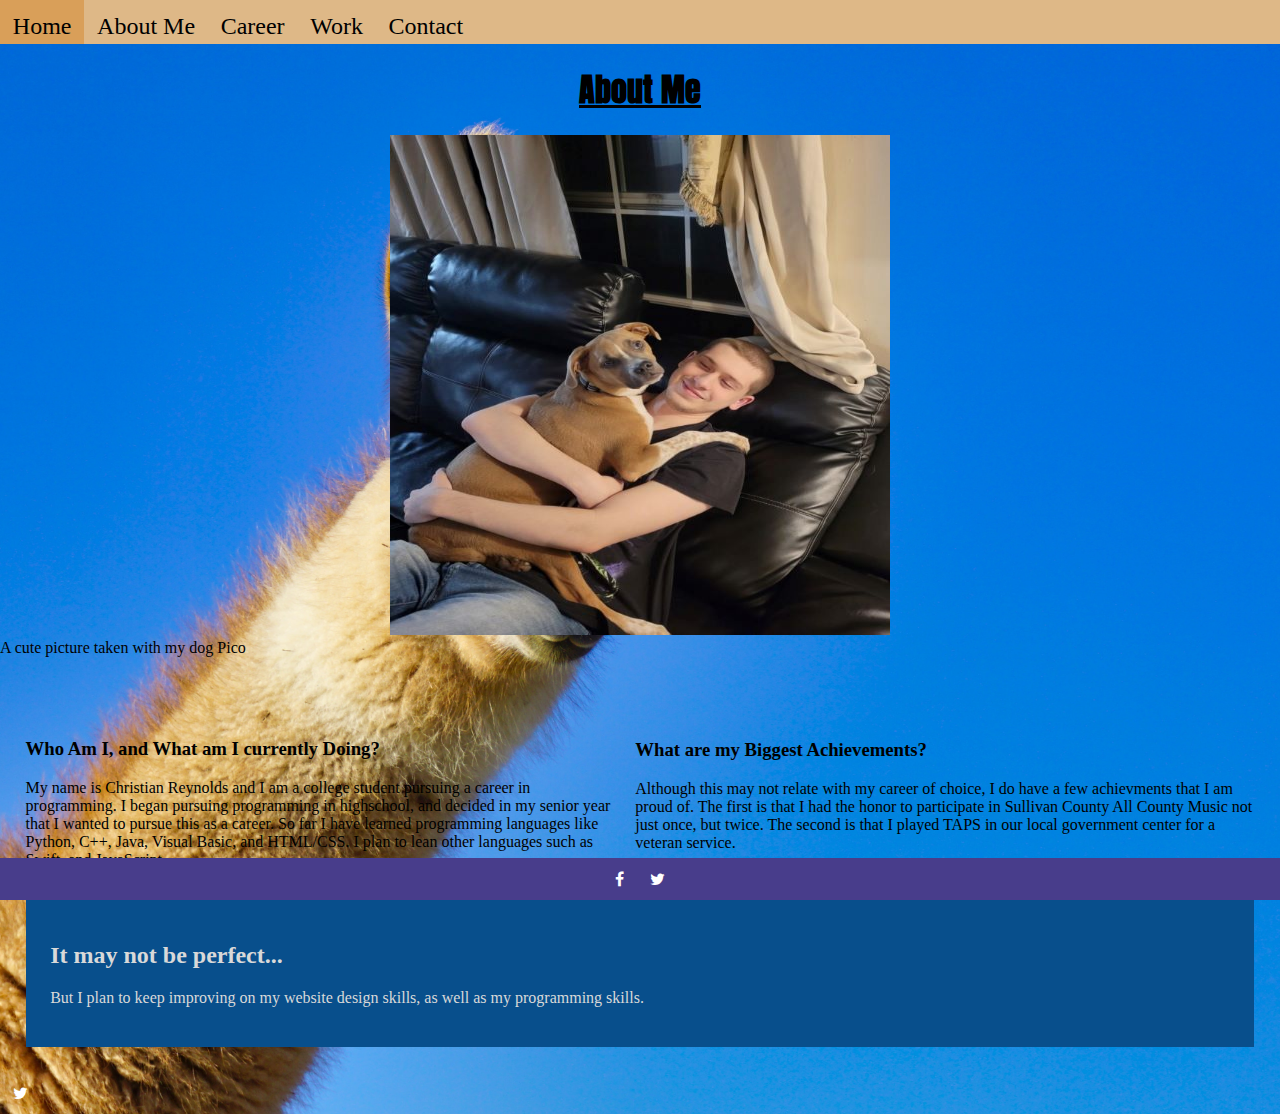
==== about.html @ e8153f03 "fixed project" ====
<!DOCTYPE html>
<html>
<head>
<link rel="stylesheet" href="css/styles.css">
<meta name="viewport" content="width=device-width, initial-scale=1.0">
<!--Icon Library-->
<link rel = "stylesheet" href = "https://cdnjs.cloudflare.come/ajax/libs/font-awesome/4.7.0/css/font-awesome.min.css">
<!-- -->
<link rel="stylesheet" href="https://cdnjs.cloudflare.com/ajax/libs/font-awesome/4.7.0/css/font-awesome.min.css">
<link rel="stylesheet" href="https://fonts.googleapis.com/css?family=Sofia">
<link rel="stylesheet" href="https://fonts.googleapis.com/css?family=Anton">
<link rel="preconnect" href="https://fonts.gstatic.com" crossorigin>
<link href="https://fonts.googleapis.com/css2?family=Anton&family=Bitter&display=swap" rel="stylesheet">
</head>
<body>
<!--Navigation Bar -->
<div class="topnav" id="myTopnav">
  <a href="index.html" class="active">Home</a>
  <a href="about.html">About Me</a>
  <a href="career.html">Career</a>
  <a href="work.html">Work</a>
  <a href="contact.html">Contact</a>
  <a href="javascript:void(0);" class="icon" onclick="myFunction()">
    <i class="fa fa-bars"></i>
  </a>
</div>

<script>
function myFunction() {
  var x = document.getElementById("myTopnav");
  if (x.className === "topnav") {
    x.className += " responsive";
  } else {
    x.className = "topnav";
  }
}
</script>
<!--Navigation Bar End-->

<!--Main Content-->
<main>
  <h1>About Me</h1>
  <div class = "selfie">
    <img src = "images/selfie.jpeg" alt = "Photo of me and my dog" height = "500px" width = "500px">
  </div>
  <figcaption>A cute picture taken with my dog Pico</figcaption>
  <article class = "grid">
          <section>
              <h3>Who Am I, and What am I currently Doing?</h3>
              <p>My name is Christian Reynolds and I am a college student pursuing a career in programming.
              I began pursuing programming in highschool, and decided in my senior year that I wanted to pursue this
              as a career. So far I have learned programming languages like Python, C++, Java, Visual Basic, and HTML/CSS.
              I plan to lean other languages such as Swift, and JavaScript.</p>
          </section>

          <section>
              <h3>What are my Biggest Achievements?</h3>
              <p>Although this may not relate with my career of choice, I do have a few achievments that I am proud of.
              The first is that I had the honor to participate in Sullivan County All County Music not just once, but twice.
              The second is that I played TAPS in our local government center for a veteran service.
          </section>

          <aside>
              <h2>It may not be perfect...</h2>
              <p>But I plan to keep improving on my website design skills, as well as my programming skills.</p>
          </aside>

  </article>
</main>

</body>

<footer>
    <a href = "https://www.facebook.com/christian.reynolds.984/" class = "fa fa-facebook"</a>
    <a href = "https://twitter.com/Chr1stianrr" class = "fa fa-twitter"</a>
</footer>
</html>
---- css/styles.css ----
/*CSS Reset*/
body{
  background-color: #1C8DDB;
   background-image: url('../images/alpaca.jpg');
   min-height:600px;
   background-position: center;
   background-repeat: no-repeat;
   background-size: cover;
   position: relative;
   margin: 0;

  }
/*Images*/
.highschool {
  text-align: center;
}
.selfie {
  text-align: center;
}

.logo{
  font-family: "Anton", sans-serif;
}

.saying {
  font-family: "Sofia", sans-serif;
  font-size: xx-large;
  text-align: center;
  position: absolute;
  top: 47%;
  z-index: -1;
  width: 80%;
  margin-left: 10%;
  color:snow;


}
/*Icons*/


.fa{
  color: white;
  padding: 1%;
  font-size: larger;
  text-decoration: none;



}

/*Navbar*/
.topnav {
  overflow: hidden;
  background-color: burlywood;

}

.topnav a {
  float: left;
  display: block;
  color: black;
  text-align: center;
  padding: 1%;
  text-decoration: none;
  font-size: x-large;
  margin-bottom: -9px;
}

.topnav a:hover {
  background-color: #D99F59;
  color: black;
}

.topnav .icon {
  display: none;
}

@media screen and (max-width: 600px) {
  .topnav a:not(:first-child) {display: none;}
  .topnav a.icon {
    float: right;
    display: block;
  }

  .logo{
    margin: 4%;
  }
}

@media screen and (max-width: 600px) {
  .topnav.responsive {position: relative;}
  .topnav.responsive .icon {
    position: absolute;
    right: 0;
    top: 0;

  }
  .topnav.responsive a {
    float: none;
    display: block;
    text-align: left;
    margin-left: 1%;
  margin-bottom: 1%;
  }
}

/*Images*/

/*Content*/


/*Footer*/
footer {
  position: fixed;
  left: 0;
  bottom: 0;
  width: 100%;
  background-color: darkslateblue;
  color: white;
  text-align: center;
}

footer a{
  color: white;
}

.social-media{
  font-size: x-large;
   margin: auto;
   width: 40%;
   padding: 10px;
}

/*Main*/
h1 {
  font-family: "Anton", sans-serif;
  text-align: center;
  text-decoration: underline;
}


section {
  background-color: #183440
  padding: 3%
  color: #fff;
  margin-top: 4%;
}

article {
  margin-top: 1%;
  padding: 2%;
}

aside {
  background-color: #084F8C;
  padding: 2%;
  margin-top: 1%;
  color: #D9D9D9;
  box-shadow: 4px, 4px, 10px, #183440;
}
/*Contact Info*/

.email {
    display: block;
    font-family: "Bitter", sans-serif;
    padding: 20px;
    margin: 20px;
    text-align: center;
}

.phone-num {
  font-family: "Bitter", sans-serif;
  padding: 20px;
  margin: 20px;
  text-align: center;
}

/*Desktop Viewport*/
@media screen and (min-width: 1024px), print {
  .grid {
    display: grid;
    grid-template-columns: auto auto;
    grid-column-gap: 20px;
  }

  aside {
    grid-column: span 2;
  }
}
/*Mobile Viewport*/
@media screen and (max-width: 650px;) {
  .grid {
    grid-template-columns: auto auto auto auto;
  }

  aside {
    grid-column: span 4;
  }
}
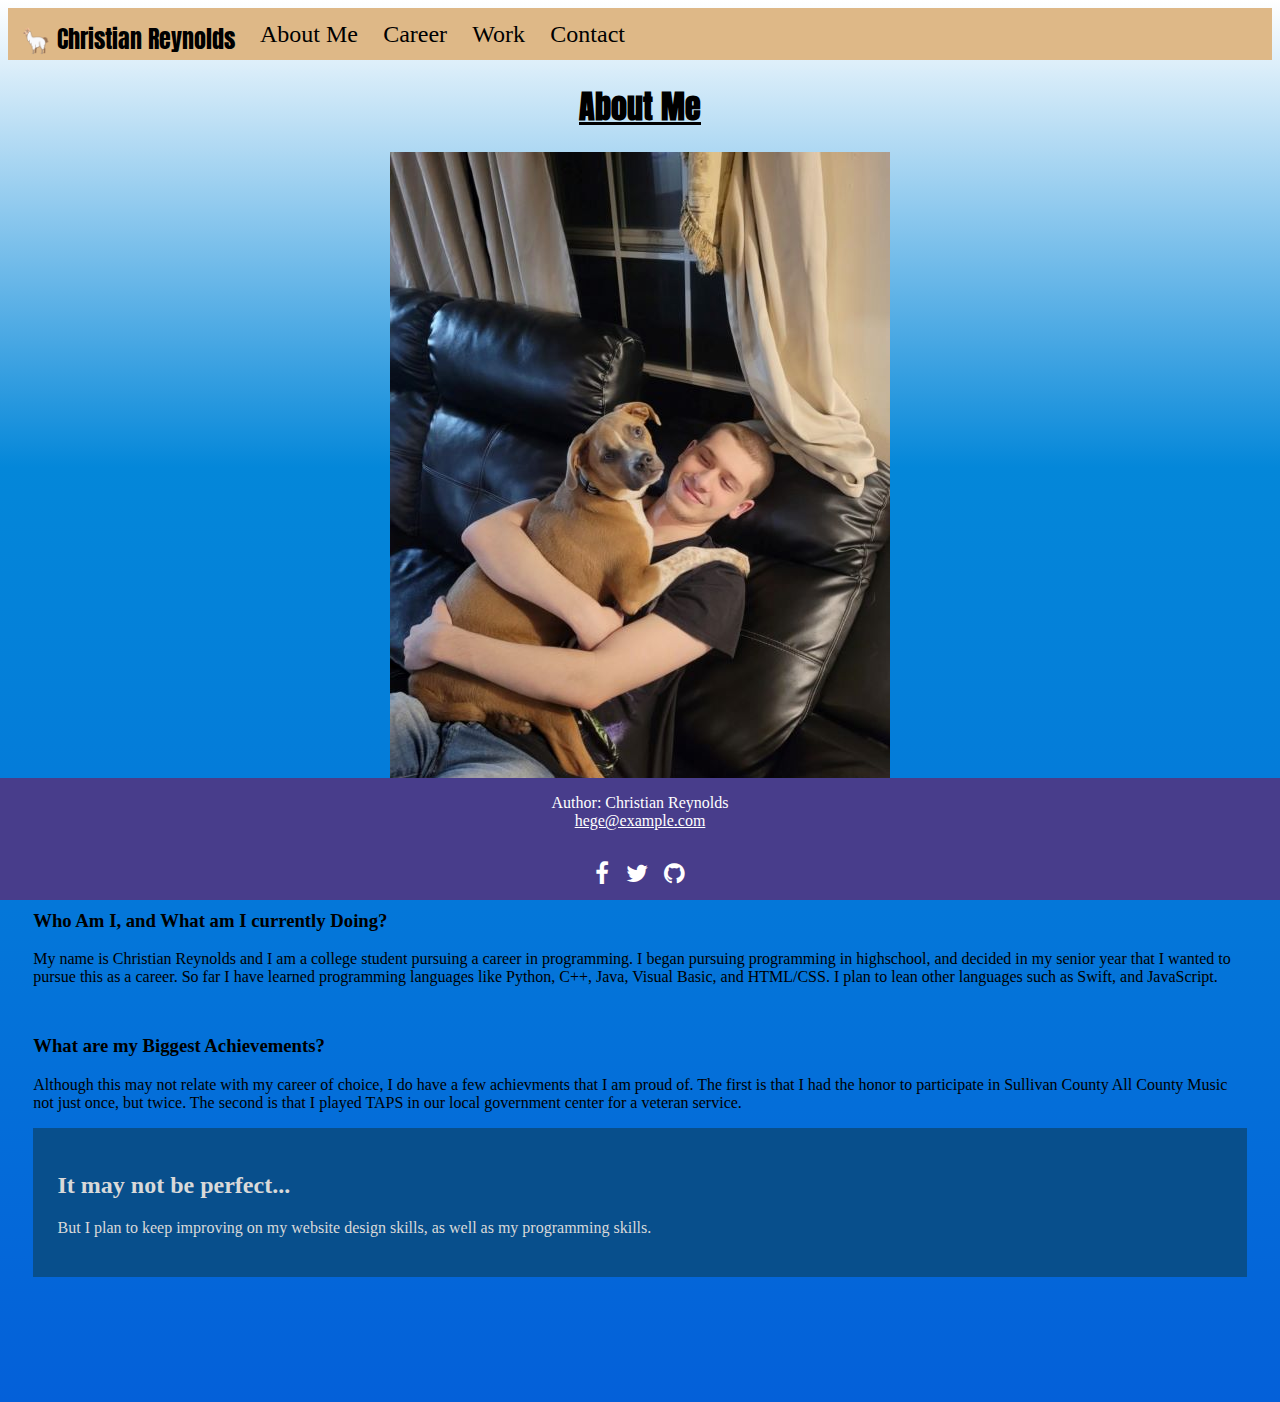
==== commit 62eb975a: "Project" ====
--- a/about.html
+++ b/about.html
@@ -1,21 +1,22 @@
 <!DOCTYPE html>
-<html>
+<html lang ="en">
 <head>
+  <title>Christian Reynolds</title>
 <link rel="stylesheet" href="css/styles.css">
-<meta name="viewport" content="width=device-width, initial-scale=1.0">
-<!--Icon Library-->
+<meta name="viewport" content="width=device-width, initial-scale=1">
 <link rel = "stylesheet" href = "https://cdnjs.cloudflare.come/ajax/libs/font-awesome/4.7.0/css/font-awesome.min.css">
 <!-- -->
 <link rel="stylesheet" href="https://cdnjs.cloudflare.com/ajax/libs/font-awesome/4.7.0/css/font-awesome.min.css">
 <link rel="stylesheet" href="https://fonts.googleapis.com/css?family=Sofia">
-<link rel="stylesheet" href="https://fonts.googleapis.com/css?family=Anton">
 <link rel="preconnect" href="https://fonts.gstatic.com" crossorigin>
+<link rel="preconnect" href="https://fonts.googleapis.com">
+<link href="https://fonts.googleapis.com/css2?family=Koulen&display=swap" rel="stylesheet">
 <link href="https://fonts.googleapis.com/css2?family=Anton&family=Bitter&display=swap" rel="stylesheet">
 </head>
-<body>
+<body class = "about">
 <!--Navigation Bar -->
 <div class="topnav" id="myTopnav">
-  <a href="index.html" class="active">Home</a>
+  <a href="index.html" class="active logo"> &#129433; Christian Reynolds</a>
   <a href="about.html">About Me</a>
   <a href="career.html">Career</a>
   <a href="work.html">Work</a>
@@ -38,40 +39,47 @@
 <!--Navigation Bar End-->
 
 <!--Main Content-->
-<main>
-  <h1>About Me</h1>
-  <div class = "selfie">
-    <img src = "images/selfie.jpeg" alt = "Photo of me and my dog" height = "500px" width = "500px">
-  </div>
-  <figcaption>A cute picture taken with my dog Pico</figcaption>
-  <article class = "grid">
-          <section>
-              <h3>Who Am I, and What am I currently Doing?</h3>
-              <p>My name is Christian Reynolds and I am a college student pursuing a career in programming.
-              I began pursuing programming in highschool, and decided in my senior year that I wanted to pursue this
-              as a career. So far I have learned programming languages like Python, C++, Java, Visual Basic, and HTML/CSS.
-              I plan to lean other languages such as Swift, and JavaScript.</p>
-          </section>
+  <main>
+    <h1>About Me</h1>
+    <div class = "selfie">
+        <img src = "images/selfie.jpeg" alt = "Photo of me and my dog">
+    </div>
 
-          <section>
-              <h3>What are my Biggest Achievements?</h3>
-              <p>Although this may not relate with my career of choice, I do have a few achievments that I am proud of.
-              The first is that I had the honor to participate in Sullivan County All County Music not just once, but twice.
-              The second is that I played TAPS in our local government center for a veteran service.
-          </section>
+    <article class = "grid">
+        <section>
+            <h3>Who Am I, and What am I currently Doing?</h3>
+            <p>My name is Christian Reynolds and I am a college student pursuing a career in programming.
+            I began pursuing programming in highschool, and decided in my senior year that I wanted to pursue this
+            as a career. So far I have learned programming languages like Python, C++, Java, Visual Basic, and HTML/CSS.
+            I plan to lean other languages such as Swift, and JavaScript.</p>
+        </section>
 
-          <aside>
-              <h2>It may not be perfect...</h2>
-              <p>But I plan to keep improving on my website design skills, as well as my programming skills.</p>
-          </aside>
+        <section>
+            <h3>What are my Biggest Achievements?</h3>
+            <p>Although this may not relate with my career of choice, I do have a few achievments that I am proud of.
+            The first is that I had the honor to participate in Sullivan County All County Music not just once, but twice.
+            The second is that I played TAPS in our local government center for a veteran service.
+        </section>
 
-  </article>
-</main>
+        <aside>
+            <h2>It may not be perfect...</h2>
+            <p>But I plan to keep improving on my website design skills, as well as my programming skills.</p>
+        </aside>
+
+      </article>
+
+
+<footer>
+    <p>Author: Christian Reynolds<br>
+  <a href="mailto:hege@example.com">hege@example.com</a></p>
+  <p class = "social-media">
+    <a href = "https://www.facebook.com/christian.reynolds.984/" class = "fa fa-facebook"> </a>
+    <a href = "https://twitter.com/Chr1stianrr" class = "fa fa-twitter"> </a>
+    <a href = "" class = "fa fa-github"> </a>
+  </p>
+</footer>
 
 </body>
 
-<footer>
-    <a href = "https://www.facebook.com/christian.reynolds.984/" class = "fa fa-facebook"</a>
-    <a href = "https://twitter.com/Chr1stianrr" class = "fa fa-twitter"</a>
-</footer>
+
 </html>
--- a/css/styles.css
+++ b/css/styles.css
@@ -1,6 +1,5 @@
 
-/*CSS Reset*/
-body{
+body.home{
   background-color: #1C8DDB;
    background-image: url('../images/alpaca.jpg');
    min-height:600px;
@@ -9,20 +8,25 @@
    background-size: cover;
    position: relative;
    margin: 0;
-
-  }
+  }
+
+body.about {
+  min-height: 400px;
+  margin-bottom: 100px;
+  clear: both;
+  background: linear-gradient(to bottom, #fff, #0487D9, #0476D9, #0460D9);
+}
 /*Images*/
 .highschool {
   text-align: center;
 }
-.selfie {
-  text-align: center;
-}
 
 .logo{
   font-family: "Anton", sans-serif;
 }
-
+.selfie {
+  text-align: center;
+}
 .saying {
   font-family: "Sofia", sans-serif;
   font-size: xx-large;
@@ -177,7 +181,7 @@
 }
 
 /*Desktop Viewport*/
-@media screen and (min-width: 1024px), print {
+@media screen and (min-width: 1281px), print {
   .grid {
     display: grid;
     grid-template-columns: auto auto;
@@ -189,7 +193,7 @@
   }
 }
 /*Mobile Viewport*/
-@media screen and (max-width: 650px;) {
+@media screen and (max-width: 321px;) {
   .grid {
     grid-template-columns: auto auto auto auto;
   }
@@ -197,4 +201,10 @@
   aside {
     grid-column: span 4;
   }
-}
+
+  body {
+    overflow-x: hidden;
+    max-width: 80%;
+    margin: 0;
+  }
+}
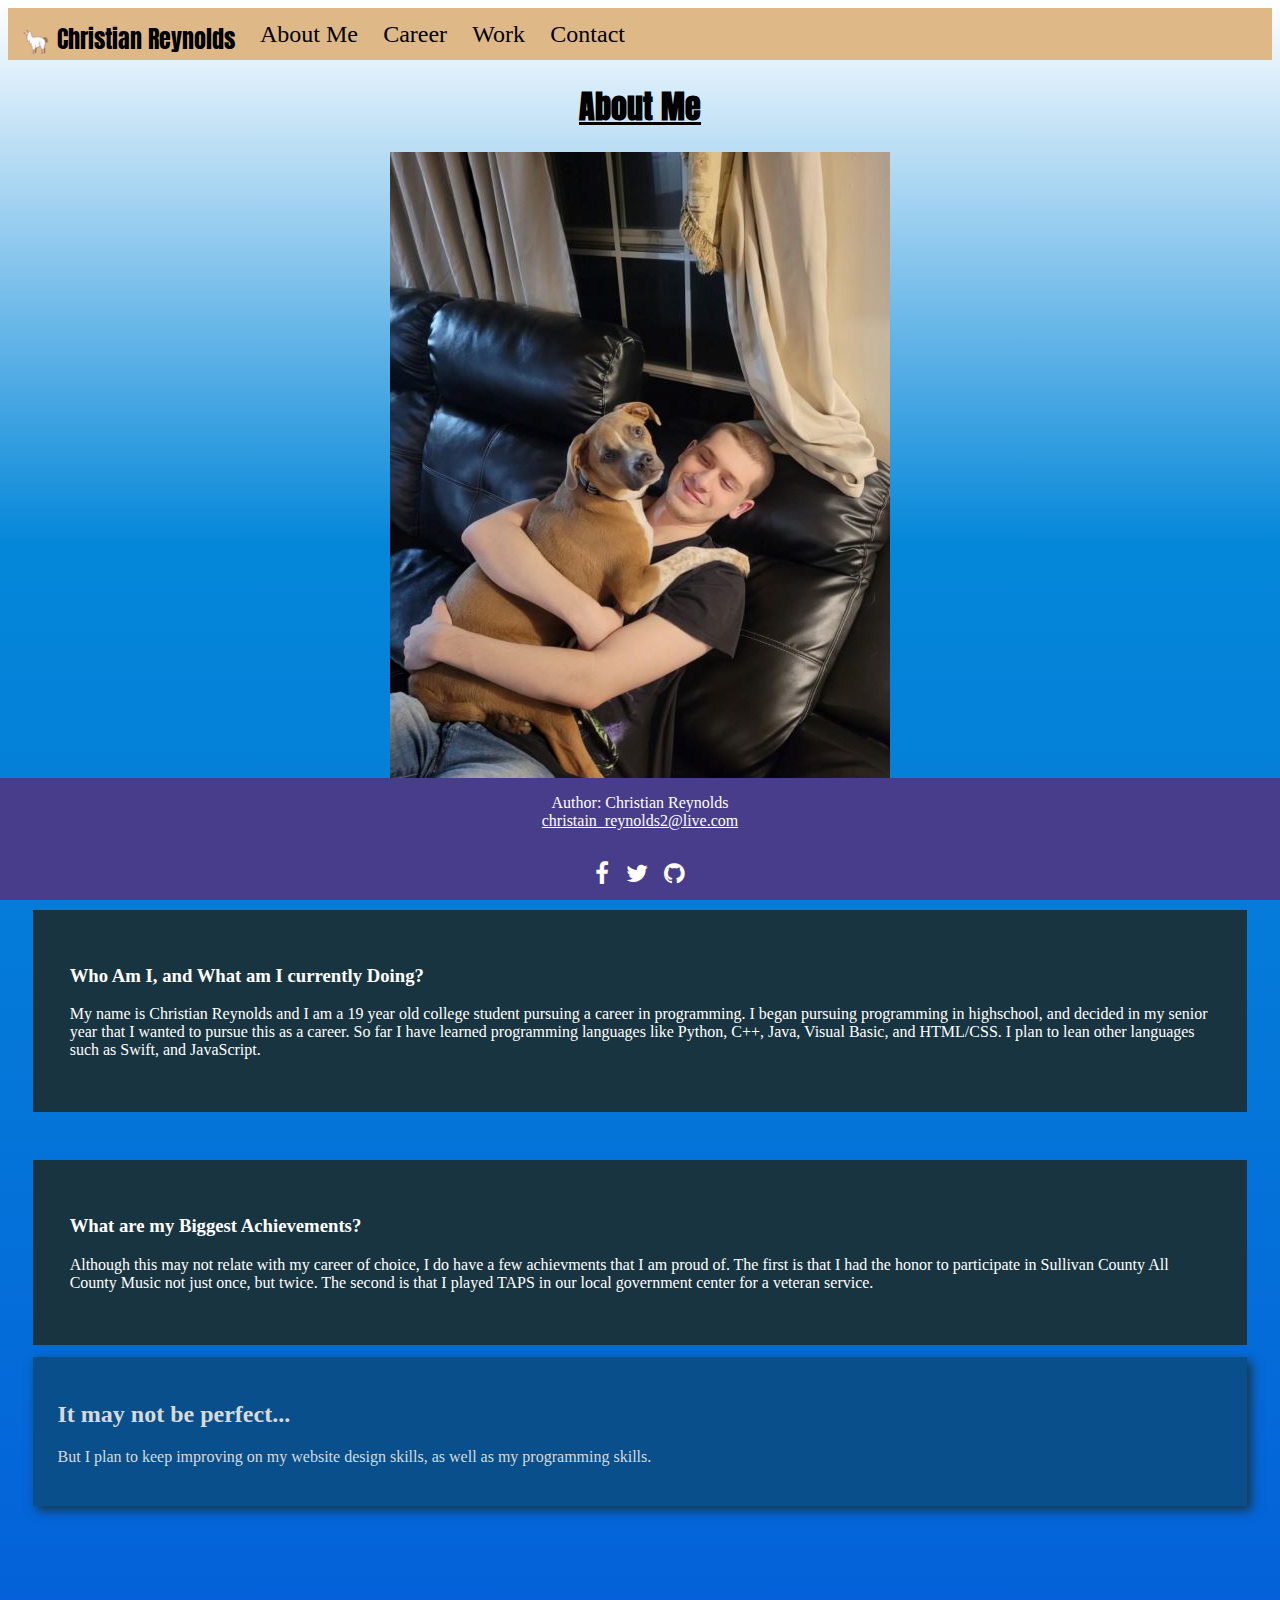
==== commit c89d602a: ""Completed" - Project" ====
--- a/about.html
+++ b/about.html
@@ -12,6 +12,7 @@
 <link rel="preconnect" href="https://fonts.googleapis.com">
 <link href="https://fonts.googleapis.com/css2?family=Koulen&display=swap" rel="stylesheet">
 <link href="https://fonts.googleapis.com/css2?family=Anton&family=Bitter&display=swap" rel="stylesheet">
+<link rel="icon" type="image/png" sizes="32x32" href="images/favicon-32x32.png">
 </head>
 <body class = "about">
 <!--Navigation Bar -->
@@ -48,7 +49,7 @@
     <article class = "grid">
         <section>
             <h3>Who Am I, and What am I currently Doing?</h3>
-            <p>My name is Christian Reynolds and I am a college student pursuing a career in programming.
+            <p>My name is Christian Reynolds and I am a 19 year old college student pursuing a career in programming.
             I began pursuing programming in highschool, and decided in my senior year that I wanted to pursue this
             as a career. So far I have learned programming languages like Python, C++, Java, Visual Basic, and HTML/CSS.
             I plan to lean other languages such as Swift, and JavaScript.</p>
@@ -69,17 +70,16 @@
       </article>
 
 
-<footer>
-    <p>Author: Christian Reynolds<br>
-  <a href="mailto:hege@example.com">hege@example.com</a></p>
-  <p class = "social-media">
-    <a href = "https://www.facebook.com/christian.reynolds.984/" class = "fa fa-facebook"> </a>
-    <a href = "https://twitter.com/Chr1stianrr" class = "fa fa-twitter"> </a>
-    <a href = "" class = "fa fa-github"> </a>
-  </p>
-</footer>
-
+      <footer>
+          <p>Author: Christian Reynolds<br>
+        <a href="mailto:christian_reynolds2@live">christain_reynolds2@live.com</a></p>
+        <p class = "social-media">
+          <a href = "https://www.facebook.com/christian.reynolds.984/" class = "fa fa-facebook"> </a>
+          <a href = "https://twitter.com/Chr1stianrr" class = "fa fa-twitter"> </a>
+          <a href = "https://github.com/CR0131" class = "fa fa-github"> </a>
+        </p>
+      </footer>
+    </main>
 </body>
 
-
 </html>
--- a/css/styles.css
+++ b/css/styles.css
@@ -16,6 +16,27 @@
   clear: both;
   background: linear-gradient(to bottom, #fff, #0487D9, #0476D9, #0460D9);
 }
+
+body.career {
+  background: linear-gradient(to bottom, #fff, #0487D9, #0476D9, #0460D9);
+  min-height: 400px;
+  margin-bottom: 100px;
+  clear: both;
+}
+
+body.career q {
+  font-size: 20px;
+  font-weight: bold;
+  font-family: 'Koulen', cursive;
+}
+
+body.work {
+    background: linear-gradient(to bottom, #fff, #0487D9, #0476D9, #0460D9);
+}
+
+body.contact {
+      background: linear-gradient(to bottom, #fff, #0487D9, #0476D9, #0460D9);
+}
 /*Images*/
 .highschool {
   text-align: center;
@@ -37,8 +58,10 @@
   width: 80%;
   margin-left: 10%;
   color:snow;
-
-
+}
+
+#work {
+  text-align: center;
 }
 /*Icons*/
 
@@ -145,8 +168,8 @@
 
 
 section {
-  background-color: #183440
-  padding: 3%
+  background-color: #183440;
+  padding: 3%;
   color: #fff;
   margin-top: 4%;
 }
@@ -161,7 +184,7 @@
   padding: 2%;
   margin-top: 1%;
   color: #D9D9D9;
-  box-shadow: 4px, 4px, 10px, #183440;
+  box-shadow: 4px 4px 10px #183440;
 }
 /*Contact Info*/
 
@@ -193,7 +216,7 @@
   }
 }
 /*Mobile Viewport*/
-@media screen and (max-width: 321px;) {
+@media screen and (min-width: 321px), print {
   .grid {
     grid-template-columns: auto auto auto auto;
   }
@@ -203,8 +226,7 @@
   }
 
   body {
-    overflow-x: hidden;
-    max-width: 80%;
-    margin: 0;
-  }
-}
+    width: auto;
+    height: 100%;
+  }
+}
